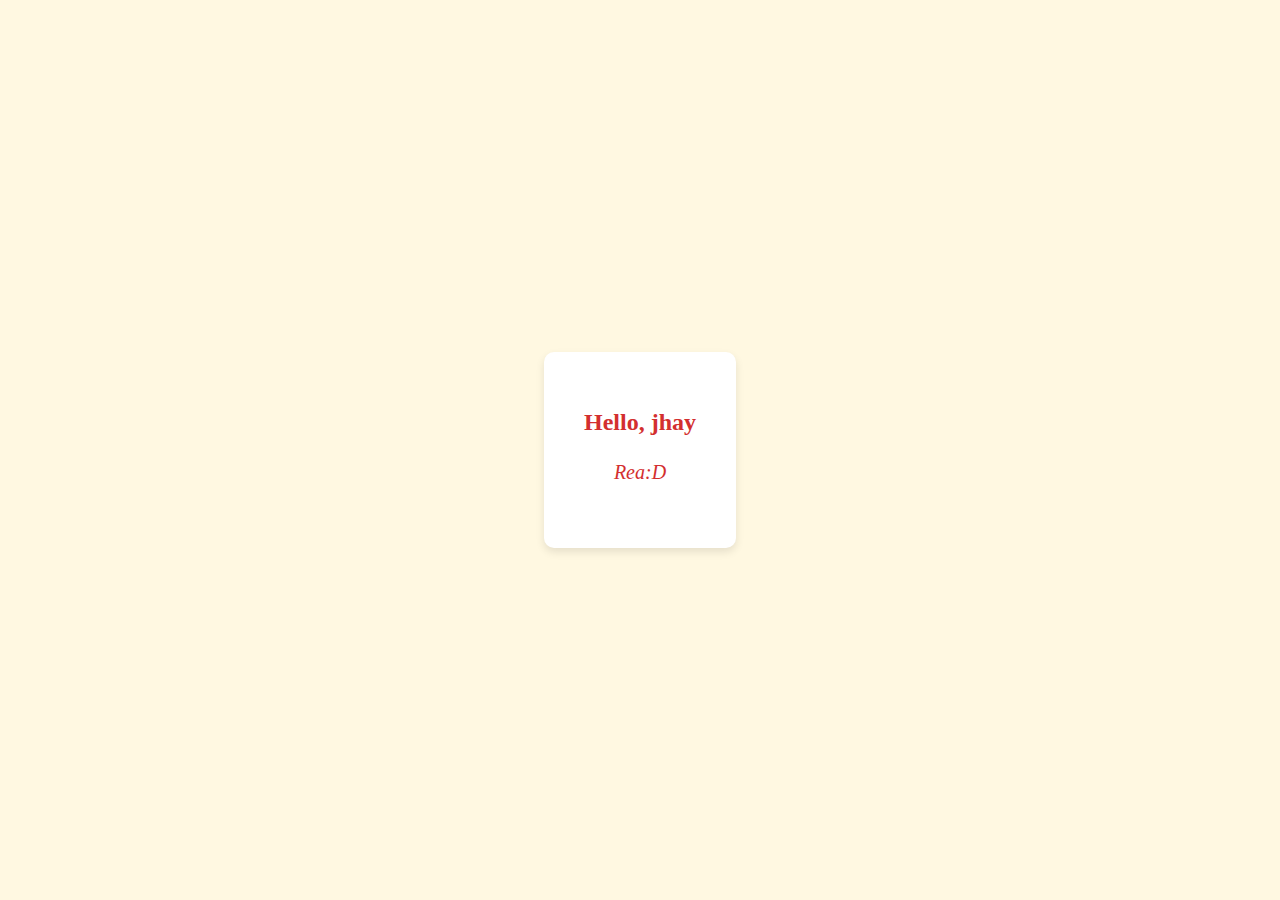
==== letter.html @ 1fb22888 "Add files via upload" ====
<html>
<head>
    <title>LETTERRR</title>
    <link rel="stylesheet" type="text/css" href="style1.css">
</head>
<body>
    <div class="letter-container">
        <h1>Hello, jhay</h1>
        <p>
		<p>
		<p>
        <p class="signature">Rea:D</p>
    </div>
</body>
</html>
---- style1.css ----
body {
    background-color: #fff8e1;
    font-family: 'Georgia', serif;
    color: #333;
    margin: 0;
    padding: 0;
    display: flex;
    justify-content: center;
    align-items: center;
    height: 100vh;
}

.letter-container {
    background-color: #fff;
    padding: 40px;
    border-radius: 10px;
    box-shadow: 0 4px 8px rgba(0, 0, 0, 0.1);
    max-width: 600px;
    text-align: center;
}

h1 {
    color: #d32f2f;
    font-size: 24px;
    margin-bottom: 20px;
}

p {
    font-size: 18px;
    line-height: 1.6;
    margin-bottom: 20px;
}

.signature {
    font-style: italic;
    font-size: 20px;
    color: #d32f2f;
}
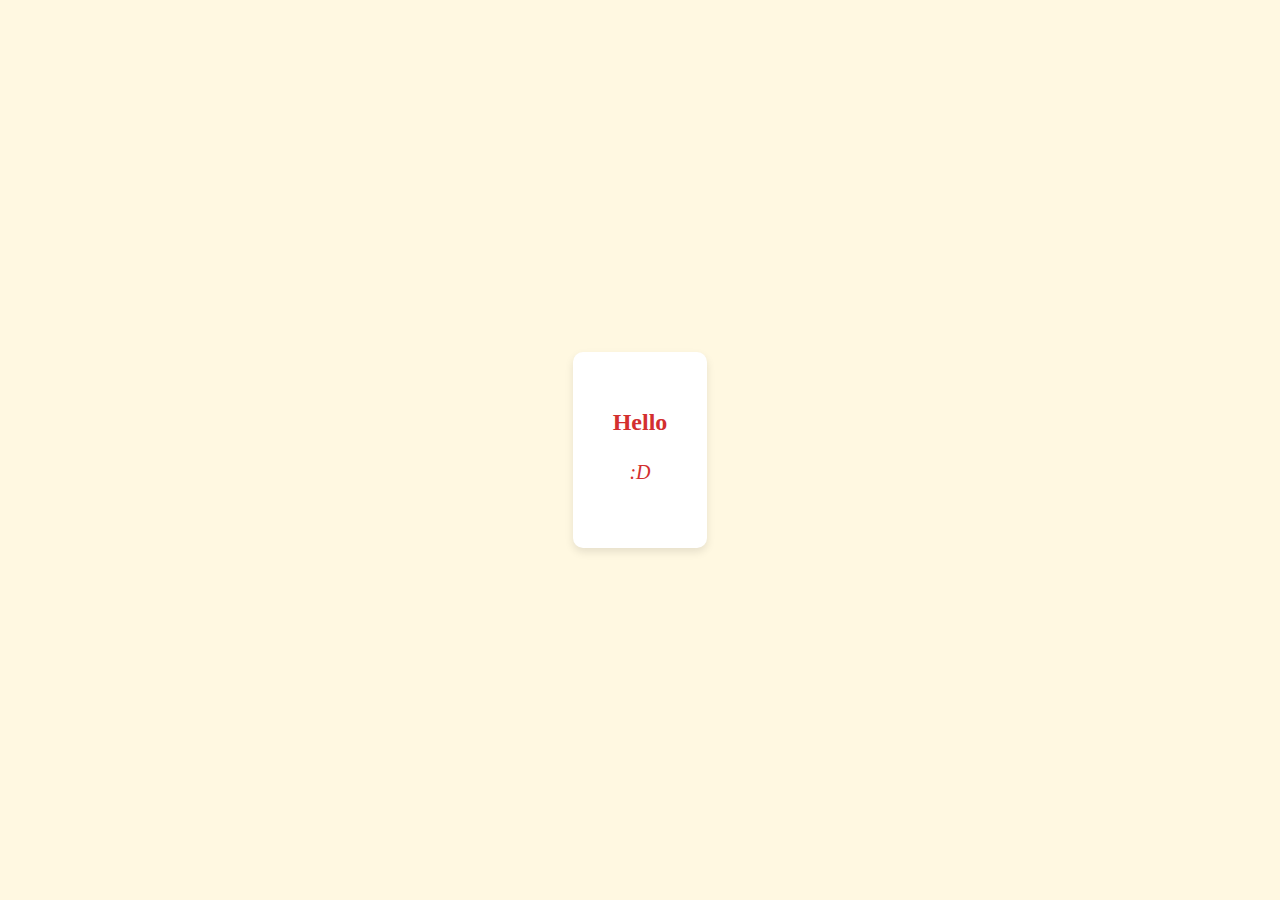
==== commit 06763ecb: "Update letter.html" ====
--- a/letter.html
+++ b/letter.html
@@ -5,11 +5,11 @@
 </head>
 <body>
     <div class="letter-container">
-        <h1>Hello, jhay</h1>
+        <h1>Hello</h1>
         <p>
 		<p>
 		<p>
-        <p class="signature">Rea:D</p>
+        <p class="signature">:D</p>
     </div>
 </body>
 </html>
